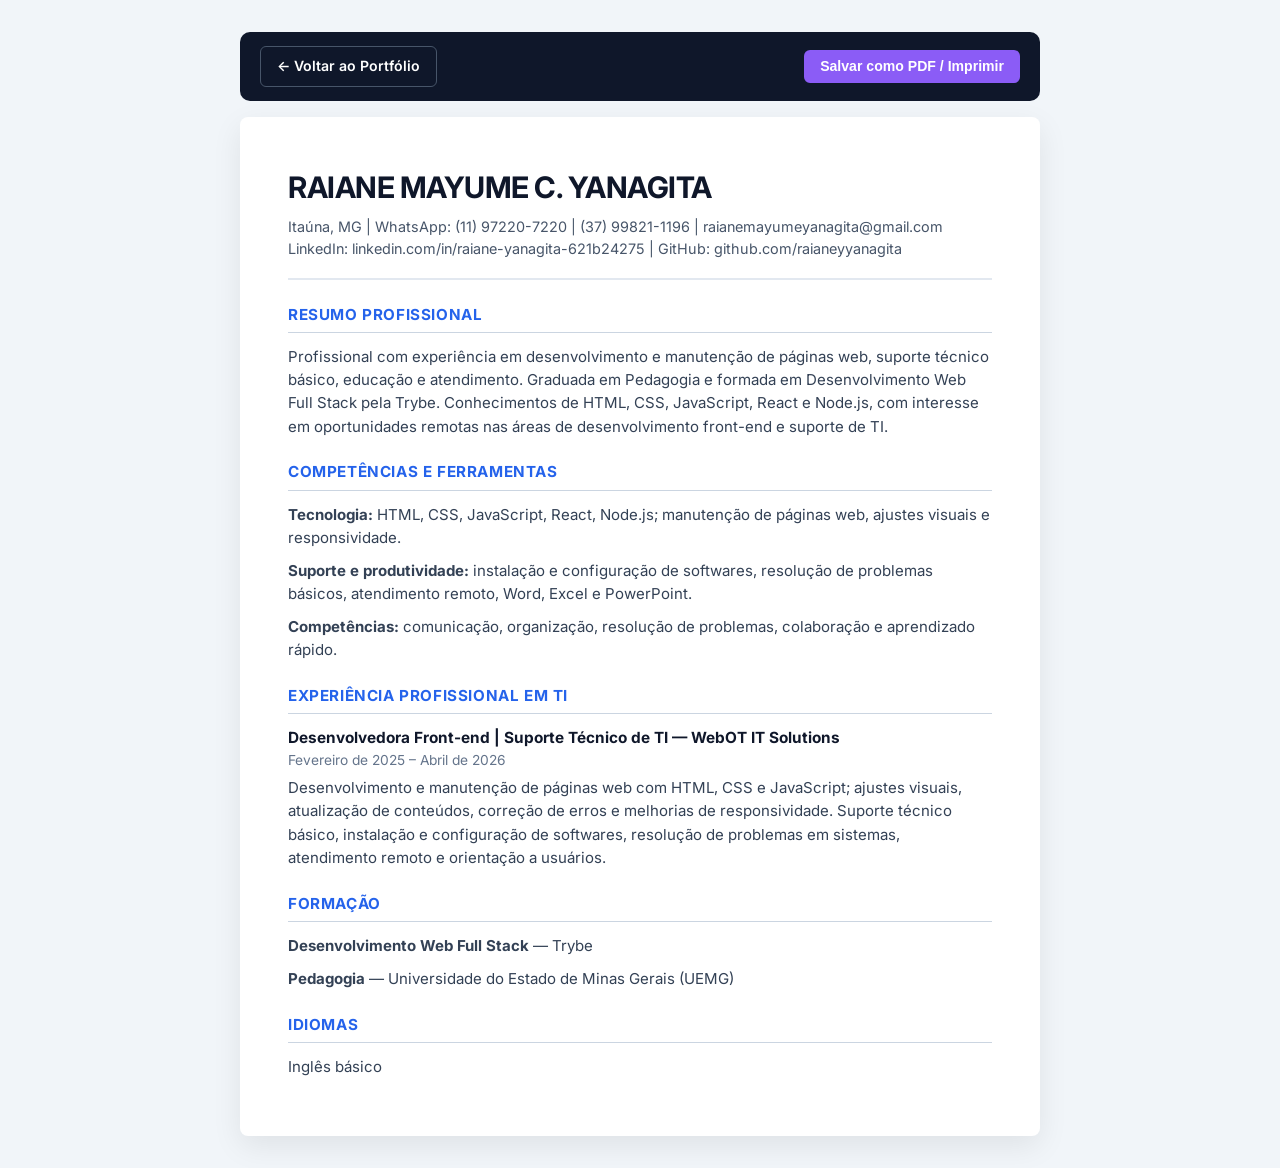
==== curriculo.html @ 235745bb "Add files via upload" ====
<!DOCTYPE html>
<html lang="pt-BR">
<head>
  <meta charset="UTF-8" />
  <meta name="viewport" content="width=device-width, initial-scale=1.0" />
  <title>Currículo - Raiane Mayume C. Yanagita</title>
  <link rel="preconnect" href="https://fonts.googleapis.com">
  <link rel="preconnect" href="https://fonts.gstatic.com" crossorigin>
  <link href="https://fonts.googleapis.com/css2?family=Inter:wght@400;500;600;700&display=swap" rel="stylesheet">
  <style>
    * { margin: 0; padding: 0; box-sizing: border-box; }
    body {
      font-family: 'Inter', sans-serif;
      color: #1e293b;
      background: #f1f5f9;
      line-height: 1.55;
      padding: 2rem 1rem;
    }
    .toolbar {
      max-width: 800px;
      margin: 0 auto 1rem;
      display: flex;
      justify-content: space-between;
      align-items: center;
      background: #0f172a;
      color: #fff;
      padding: 0.85rem 1.25rem;
      border-radius: 10px;
    }
    .toolbar a, .toolbar button {
      background: #8b5cf6;
      color: #fff;
      border: none;
      padding: 0.55rem 1rem;
      border-radius: 6px;
      font-weight: 600;
      font-size: 0.88rem;
      cursor: pointer;
      text-decoration: none;
    }
    .toolbar a.back {
      background: transparent;
      border: 1px solid #475569;
    }
    .cv-sheet {
      max-width: 800px;
      margin: 0 auto;
      background: #ffffff;
      padding: 3rem;
      border-radius: 8px;
      box-shadow: 0 10px 30px rgba(0,0,0,0.08);
    }
    h1 {
      font-size: 1.85rem;
      color: #0f172a;
      letter-spacing: -0.5px;
      margin-bottom: 0.35rem;
    }
    .contact-line {
      font-size: 0.9rem;
      color: #475569;
      padding-bottom: 1.1rem;
      border-bottom: 2px solid #e2e8f0;
      margin-bottom: 1.4rem;
    }
    h2 {
      font-size: 0.95rem;
      text-transform: uppercase;
      letter-spacing: 0.6px;
      color: #2563eb;
      border-bottom: 1px solid #cbd5e1;
      padding-bottom: 0.35rem;
      margin: 1.4rem 0 0.75rem;
    }
    p { font-size: 0.94rem; color: #334155; margin-bottom: 0.6rem; }
    .job { margin-bottom: 1rem; }
    .job-title { font-weight: 700; color: #0f172a; font-size: 0.96rem; }
    .job-role { color: #64748b; font-size: 0.86rem; margin-bottom: 0.3rem; }
    @media print {
      body { background: #fff; padding: 0; }
      .toolbar { display: none; }
      .cv-sheet { box-shadow: none; padding: 0; max-width: 100%; }
    }
  </style>
</head>
<body>
  <div class="toolbar">
    <a href="index.html" class="back">&larr; Voltar ao Portfólio</a>
    <button onclick="window.print()">Salvar como PDF / Imprimir</button>
  </div>

  <div class="cv-sheet">
    <h1>RAIANE MAYUME C. YANAGITA</h1>
    <div class="contact-line">
      Itaúna, MG | WhatsApp: (11) 97220-7220 | (37) 99821-1196 | raianemayumeyanagita@gmail.com<br>
      LinkedIn: linkedin.com/in/raiane-yanagita-621b24275 | GitHub: github.com/raianeyyanagita
    </div>

    <h2>Resumo Profissional</h2>
    <p>
      Profissional com experiência em desenvolvimento e manutenção de páginas web, suporte técnico básico, educação e atendimento. Graduada em Pedagogia e formada em Desenvolvimento Web Full Stack pela Trybe. Conhecimentos de HTML, CSS, JavaScript, React e Node.js, com interesse em oportunidades remotas nas áreas de desenvolvimento front-end e suporte de TI.
    </p>

    <h2>Competências e Ferramentas</h2>
    <p><strong>Tecnologia:</strong> HTML, CSS, JavaScript, React, Node.js; manutenção de páginas web, ajustes visuais e responsividade.</p>
    <p><strong>Suporte e produtividade:</strong> instalação e configuração de softwares, resolução de problemas básicos, atendimento remoto, Word, Excel e PowerPoint.</p>
    <p><strong>Competências:</strong> comunicação, organização, resolução de problemas, colaboração e aprendizado rápido.</p>

    <h2>Experiência Profissional em TI</h2>
    <div class="job">
      <div class="job-title">Desenvolvedora Front-end | Suporte Técnico de TI — WebOT IT Solutions</div>
      <div class="job-role">Fevereiro de 2025 – Abril de 2026</div>
      <p>Desenvolvimento e manutenção de páginas web com HTML, CSS e JavaScript; ajustes visuais, atualização de conteúdos, correção de erros e melhorias de responsividade. Suporte técnico básico, instalação e configuração de softwares, resolução de problemas em sistemas, atendimento remoto e orientação a usuários.</p>
    </div>

    <h2>Formação</h2>
    <p><strong>Desenvolvimento Web Full Stack</strong> — Trybe</p>
    <p><strong>Pedagogia</strong> — Universidade do Estado de Minas Gerais (UEMG)</p>

    <h2>Idiomas</h2>
    <p>Inglês básico</p>
  </div>
</body>
</html>
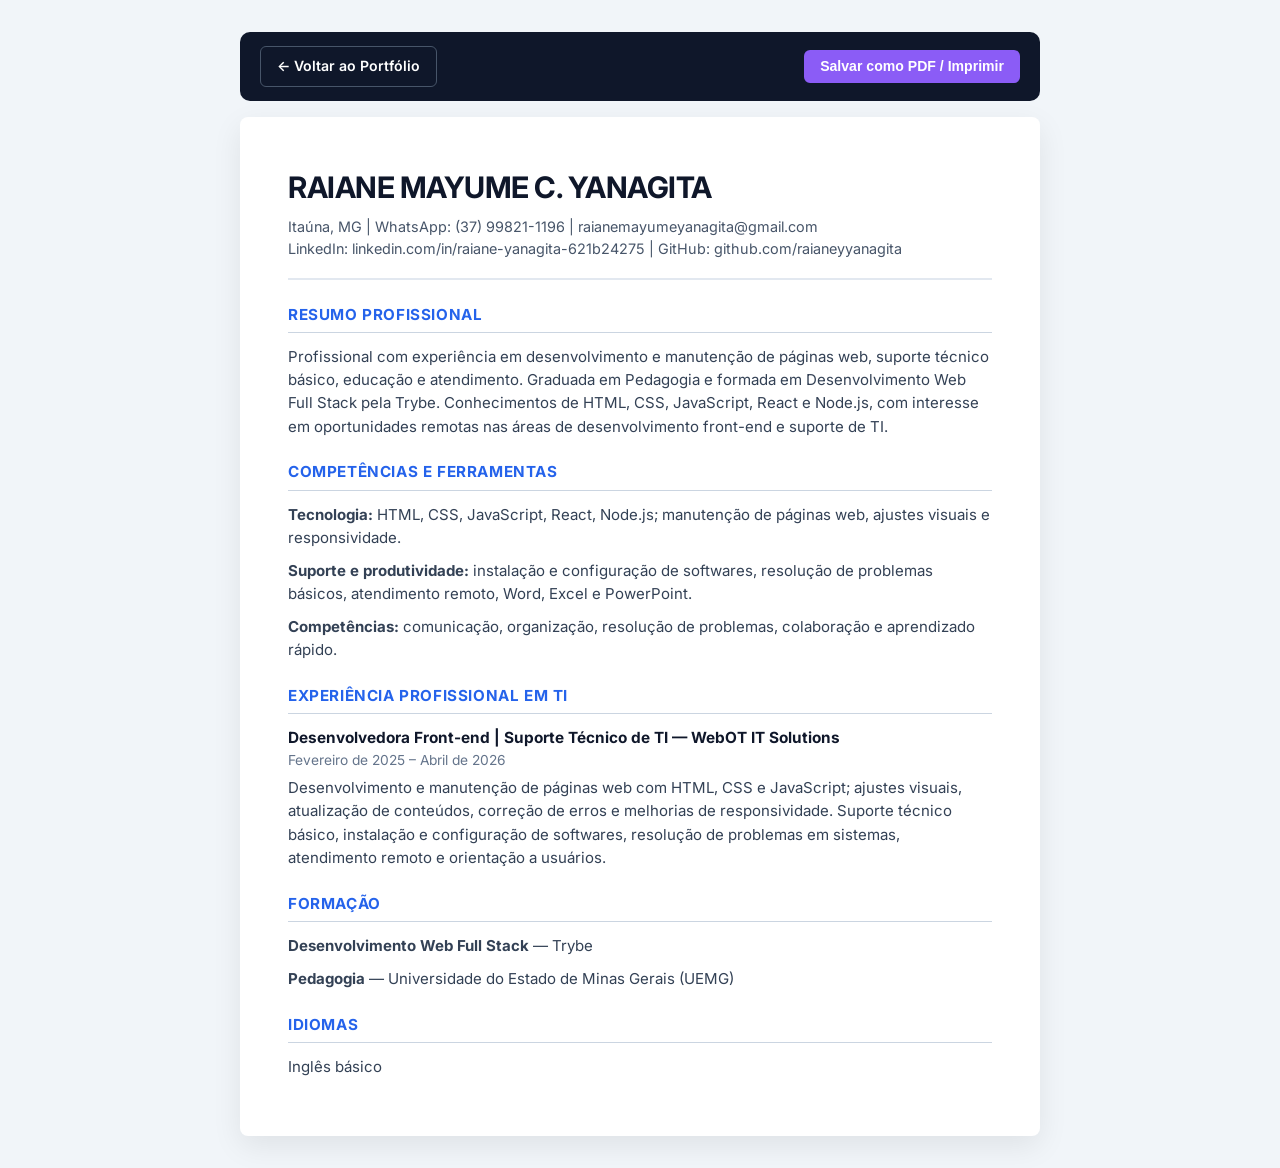
==== commit 2124fbcf: "Add files via upload" ====
--- a/curriculo.html
+++ b/curriculo.html
@@ -92,7 +92,7 @@
   <div class="cv-sheet">
     <h1>RAIANE MAYUME C. YANAGITA</h1>
     <div class="contact-line">
-      Itaúna, MG | WhatsApp: (11) 97220-7220 | (37) 99821-1196 | raianemayumeyanagita@gmail.com<br>
+      Itaúna, MG | WhatsApp: (37) 99821-1196 | raianemayumeyanagita@gmail.com<br>
       LinkedIn: linkedin.com/in/raiane-yanagita-621b24275 | GitHub: github.com/raianeyyanagita
     </div>
 
